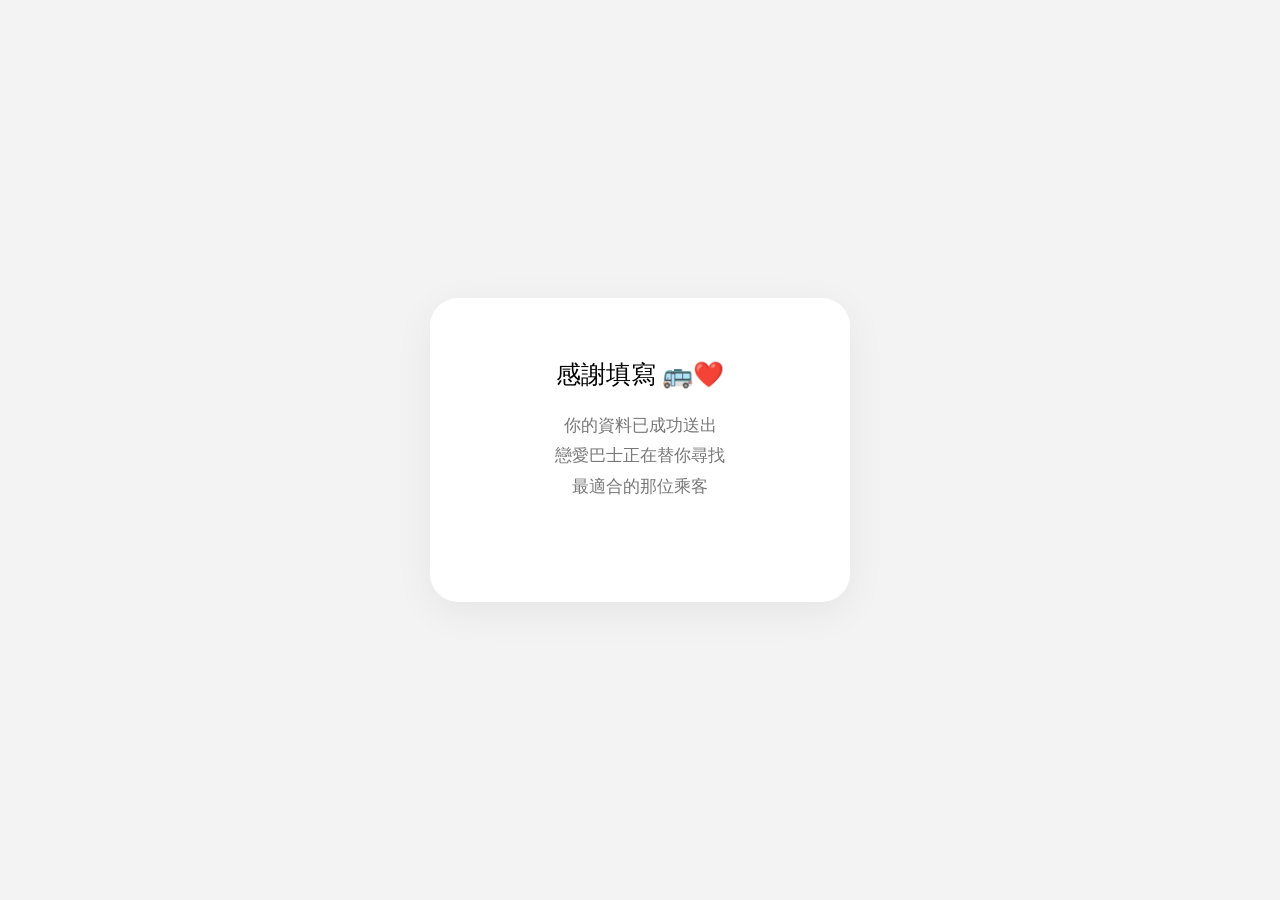
==== thank.html @ ace11b20 "戀愛巴士Form第一版" ====
<!DOCTYPE html>
<html lang="zh-Hant">
<head>
  <meta charset="UTF-8" />
  <meta name="viewport" content="width=device-width, initial-scale=1.0"/>
  <title>感謝填寫｜戀愛巴士</title>

  <style>
    *{
      margin:0;
      padding:0;
      box-sizing:border-box;
    }

    body{
      width:100%;
      height:100vh;
      display:flex;
      justify-content:center;
      align-items:center;
      background:#f3f3f3;
      font-family:"Helvetica Neue", sans-serif;
      overflow:hidden;
    }

    .thank-box{
      width:420px;
      padding:60px 45px;
      background:white;
      border-radius:28px;
      text-align:center;
      box-shadow:0 10px 40px rgba(0,0,0,0.06);
      animation:fadeUp 1s ease;
    }

    .emoji{
      font-size:25px;
      margin-bottom:20px;
    }

    h1{
      font-size:38px;
      margin-bottom:18px;
      color:#111;
      font-weight:700;
    }

    p{
      color:#777;
      line-height:1.8;
      font-size:17px;
      margin-bottom:40px;
    }

    .btn{
      display:inline-block;
      padding:15px 42px;
      border-radius:999px;
      background:#d7b27a;
      color:white;
      text-decoration:none;
      font-size:16px;
      font-weight:600;
      transition:0.35s;
    }

    .btn:hover{
      transform:translateY(-3px);
      background:#c89f63;
      box-shadow:0 10px 20px rgba(215,178,122,0.3);
    }

    @keyframes fadeUp{
      from{
        opacity:0;
        transform:translateY(30px);
      }
      to{
        opacity:1;
        transform:translateY(0);
      }
    }

    @media(max-width:768px){

      .thank-box{
        width:90%;
        padding:50px 30px;
      }

      h1{
        font-size:30px;
      }

      p{
        font-size:15px;
      }

    }
  </style>
</head>

<body>

  <div class="thank-box">

    <div class="emoji">感謝填寫 🚌❤️</div>

    <p>
      你的資料已成功送出<br>
      戀愛巴士正在替你尋找<br>
      最適合的那位乘客
    </p>

  </div>

</body>
</html>
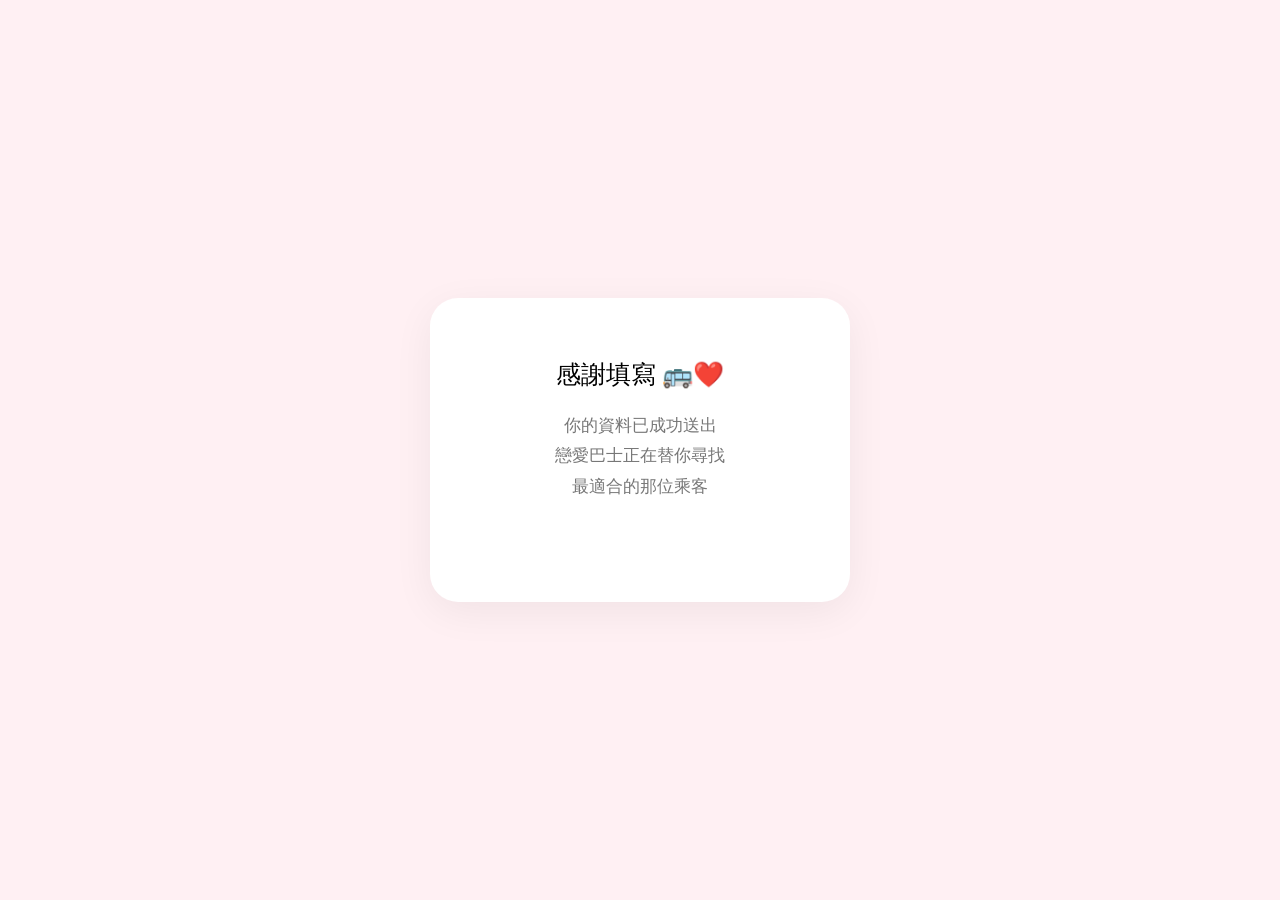
==== commit 22107906: "戀愛巴士v3 改感謝回信背景顏色" ====
--- a/thank.html
+++ b/thank.html
@@ -18,7 +18,7 @@
       display:flex;
       justify-content:center;
       align-items:center;
-      background:#f3f3f3;
+      background:#FFF0F3;
       font-family:"Helvetica Neue", sans-serif;
       overflow:hidden;
     }
@@ -115,4 +115,4 @@
   </div>
 
 </body>
-</html>+</html>
